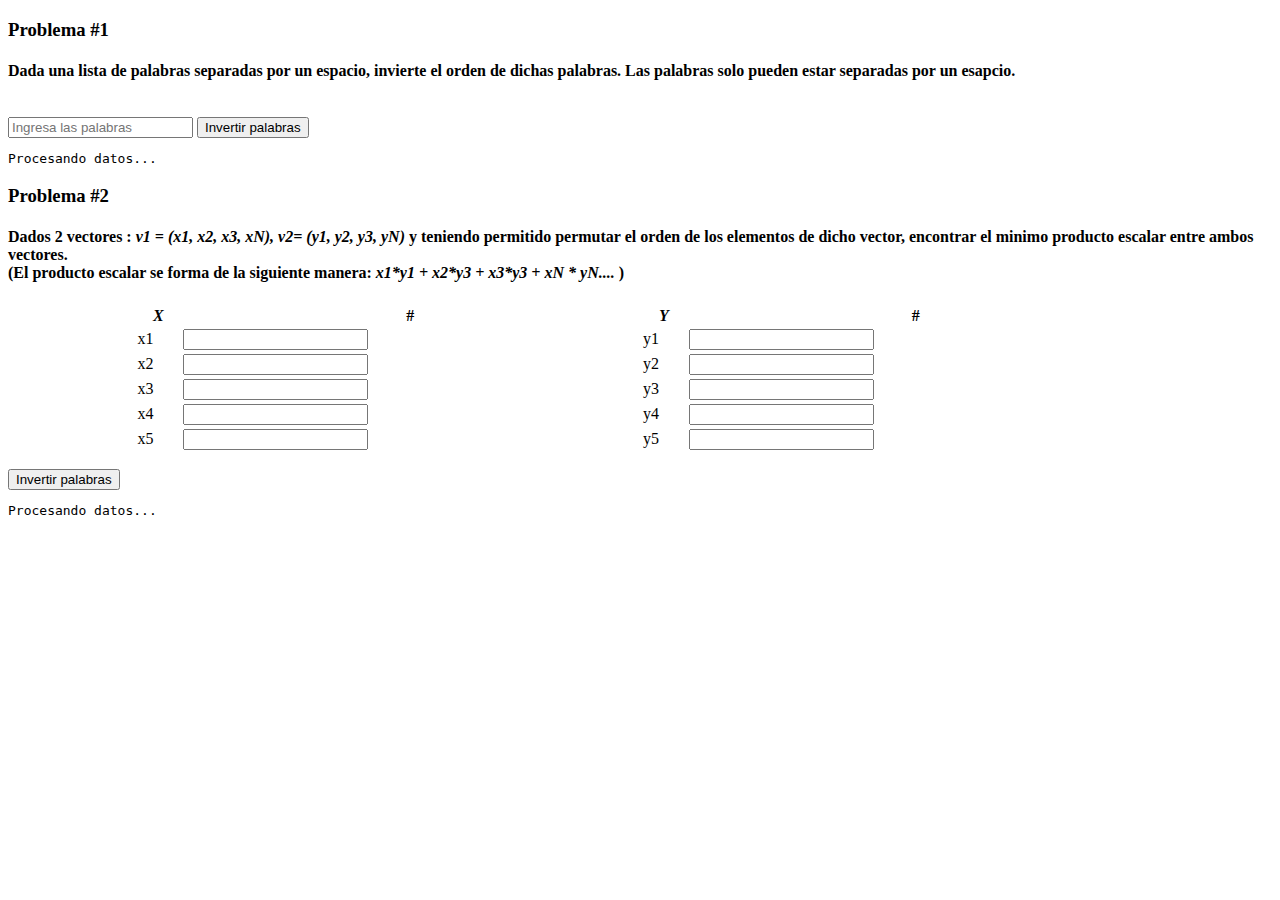
==== algoritmia.html @ 9e31e6a7 "pag algoritmia" ====
<!DOCTYPE html>
<html lang="en">
<head>
    <meta charset="UTF-8">
    <meta http-equiv="X-UA-Compatible" content="IE=edge">
    <meta name="viewport" content="width=device-width, initial-scale=1.0">
    <title>Probemas de Algoritmia</title>
    <link rel="stylesheet" href="">
    <link rel="preconnect" href="https://fonts.gstatic.com">
    <link href="https://fonts.googleapis.com/css2?family=Roboto+Mono:ital,wght@0,400;1,700&display=swap" rel="stylesheet">

</head>
<body>

    <div class="container" >
        <!-- problema 1-->
        <div class="problema-container" >
            <h3 class="problema-title" >Problema #1</h3>
            <h4>
                Dada una lista de palabras separadas por un espacio, invierte
                el orden de dichas palabras. Las palabras solo pueden estar separadas
                por un esapcio.
            </h4>
            <div class="problema-content" >
                <input type="text" class="problema-input" placeholder="Ingresa las palabras
                separadas por un espacio :" id="p1-input">
                <button type="button"" class="problema-button" style="margin-top:1rem;"
                onclick="problema1()" >Invertir palabras</button>
                <pre class="problema-output" id="p1-output"  >Procesando datos...</pre>
            </div>

        </div>   




         <!-- problema 2-->
         <div class="problema-container" >
            <h3 class="problema-title" >Problema #2</h3>
            <h4>
                Dados 2 vectores :
                <em> v1 = (x1, x2, x3, xN),
                    v2= (y1, y2, y3, yN)    </em>
                    y teniendo permitido permutar el orden de los elementos
                    de dicho vector, encontrar el minimo producto escalar entre
                    ambos vectores. 
                    <br>
                    (El producto escalar se forma de la siguiente manera:
                    <em> x1*y1 + x2*y3 + x3*y3 + xN * yN.... </em>
                    )
            </h4>
          
            <div class="problema-content" >

                <div class="tablas" style="width:100%; display:flex; justify-content: center; " >
                    <table class="problema-tabla" style="width:40%" >
                        <thead>
                            <tr>
                                <th><em>X</em></th>
                                <th>#</th>
                            </tr>
                        </thead>
                        <tbody>
                            <tr>
                                <td>x1</td>
                                <td>
                                    <input type="number" class="problema-input" id="p2-x1" >
                                </td>
                            </tr>
                            <tr>
                                <td>x2</td>
                                <td>
                                    <input type="number" class="problema-input" id="p2-x2" >
                                </td>
                            </tr>
                            <tr>
                                <td>x3</td>
                                <td>
                                    <input type="number" class="problema-input" id="p2-x3" >
                                </td>
                            </tr>
                            <tr>
                                <td>x4</td>
                                <td>
                                    <input type="number" class="problema-input" id="p2-x4" >
                                </td>
                            </tr>
                            <tr>
                                <td>x5</td>
                                <td>
                                    <input type="number" class="problema-input" id="p2-x5" >
                                </td>
                            </tr>
                        </tbody>
                    </table>

                    <table class="problema-tabla" style="width:40%" >
                        <thead>
                            <tr>
                                <th><em>Y</em></th>
                                <th>#</th>
                            </tr>
                        </thead>
                        <tbody>
                            <tr>
                                <td>y1</td>
                                <td>
                                    <input type="number" class="problema-input" id="p2-y1" >
                                </td>
                            </tr>
                            <tr>
                                <td>y2</td>
                                <td>
                                    <input type="number" class="problema-input" id="p2-y2" >
                                </td>
                            </tr>
                            <tr>
                                <td>y3</td>
                                <td>
                                    <input type="number" class="problema-input" id="p2-y3" >
                                </td>
                            </tr>
                            <tr>
                                <td>y4</td>
                                <td>
                                    <input type="number" class="problema-input" id="p2-y4" >
                                </td>
                            </tr>
                            <tr>
                                <td>y5</td>
                                <td>
                                    <input type="number" class="problema-input" id="p2-y5" >
                                </td>
                            </tr>
                        </tbody>
                    </table>


                </div>


                
                <button type="button"" class="problema-button" style="margin-top:1rem;"
                onclick="problema2()" >Invertir palabras</button>
                <pre class="problema-output" id="p1-output"  >Procesando datos...</pre>
            </div>

        </div>   



    </div>
    
</body>
</html>
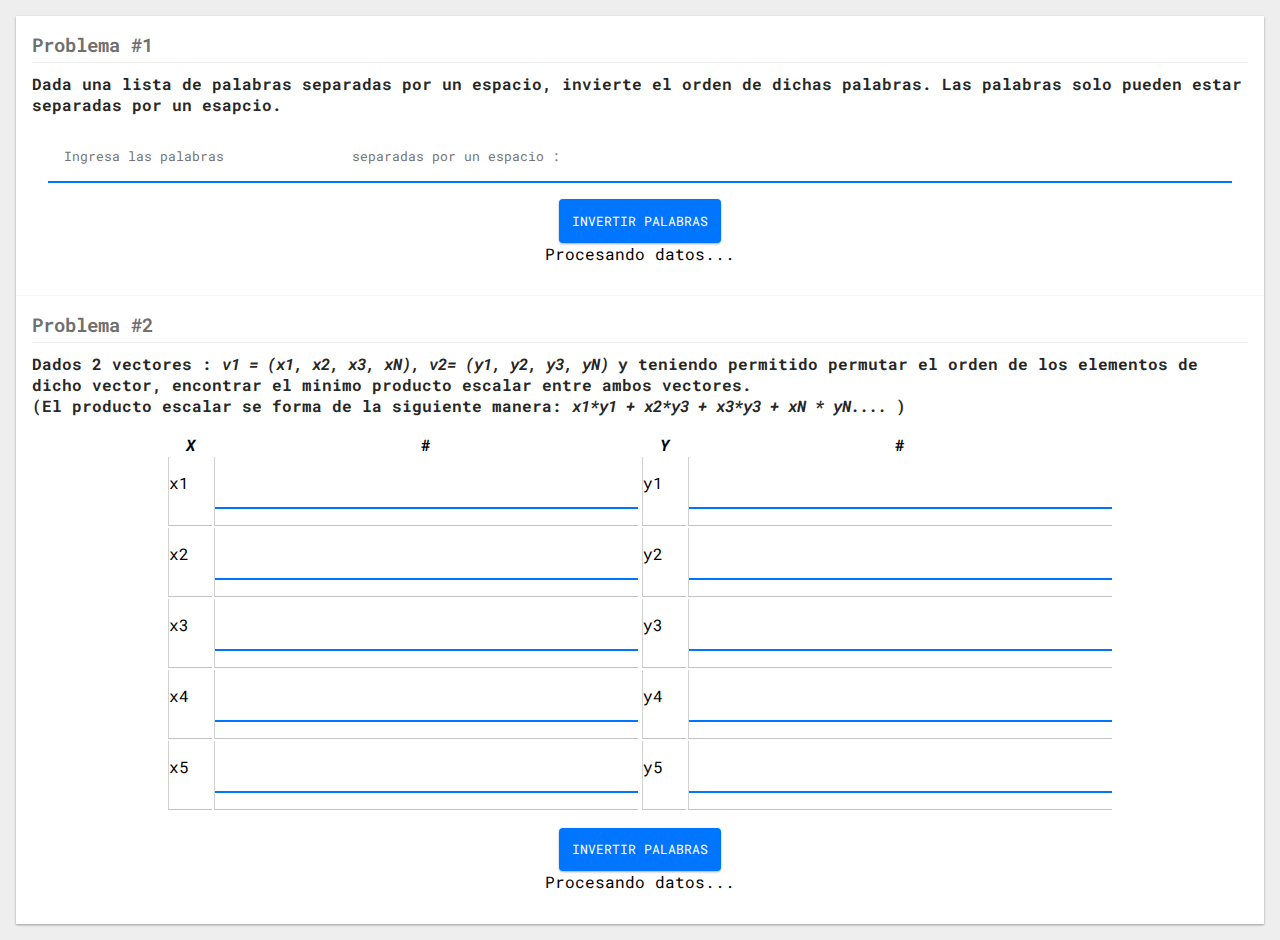
==== commit a0d72e8d: "se agrego css" ====
--- a/algoritmia.html
+++ b/algoritmia.html
@@ -5,7 +5,7 @@
     <meta http-equiv="X-UA-Compatible" content="IE=edge">
     <meta name="viewport" content="width=device-width, initial-scale=1.0">
     <title>Probemas de Algoritmia</title>
-    <link rel="stylesheet" href="">
+    <link rel="stylesheet" href="css/algoritmiacss.css">
     <link rel="preconnect" href="https://fonts.gstatic.com">
     <link href="https://fonts.googleapis.com/css2?family=Roboto+Mono:ital,wght@0,400;1,700&display=swap" rel="stylesheet">
 
--- a/css/algoritmiacss.css
+++ b/css/algoritmiacss.css
@@ -0,0 +1,91 @@
+*{
+    font-family: 'Roboto Mono', monospace;
+    margin:0;
+    padding:0;
+    box-sizing: border-box;
+}
+
+body{
+    margin:0;
+    padding:0;
+    background-color: #eee;
+
+}
+
+h3, h4{
+    color:rgba(0,0,0, 0.87);
+}
+
+.container{
+    width: 100%;
+    padding:1rem;
+    margin:0;
+    display:flex;
+    justify-content: center;
+    align-items: center;
+    flex-flow: column;
+}
+
+.problema-container{
+    background-color: white;
+    padding: 1rem;
+    box-shadow: 0 1px 3px rgba(0,0,0, 0.12), 0 1px 2px rgba(0,0,0, 0.24);
+}
+
+.problema-title{
+    color:rgba(0,0,0, 0.57);
+    padding-bottom: 5px;
+    margin-bottom: 10px;
+    border-bottom: 1px solid #eee;
+}
+
+.problema-content{
+    display:flex;
+    padding: 1rem;
+    justify-content: center;
+    align-items: center;
+    flex-flow: column;
+}
+
+input.problema-input{
+    padding:1rem;
+    color:rgba(0,0,0, 0.57);
+    background:none;
+    border:none;
+    width: 100%;
+    border-bottom: 2px solid rgb(0, 117, 255);
+}
+
+button.problema-button{
+    border:none;
+    background-color: rgb(0, 117, 255);
+    color:white;
+    text-transform: uppercase;
+    font-weight: blod;
+    padding:0.8rem;
+    border-radius: 4px;
+    box-shadow: 0 1px 3px rgba(0,0,0, 0.12), 0 1px 2px rgba(0,0,0, 0.24);
+
+}
+
+
+.problema-ouput{
+    width: 70%;
+    color:rgba(0,0,0, 0.70);
+    font-family: monospace;
+    border: 1px solid #b4b4b4;
+    border-radius: 5px;
+    padding: 1rem;
+    margin-top: 1rem;
+}
+
+table.problema-table{
+    margin:1rem;
+    border: 1px solid rgb(208, 208, 208);
+}
+
+td{
+    border-bottom: 1px solid #c3c3c3;
+    padding-bottom: 1rem;
+    border-left: 1px solid #c3c3c3c3;
+}
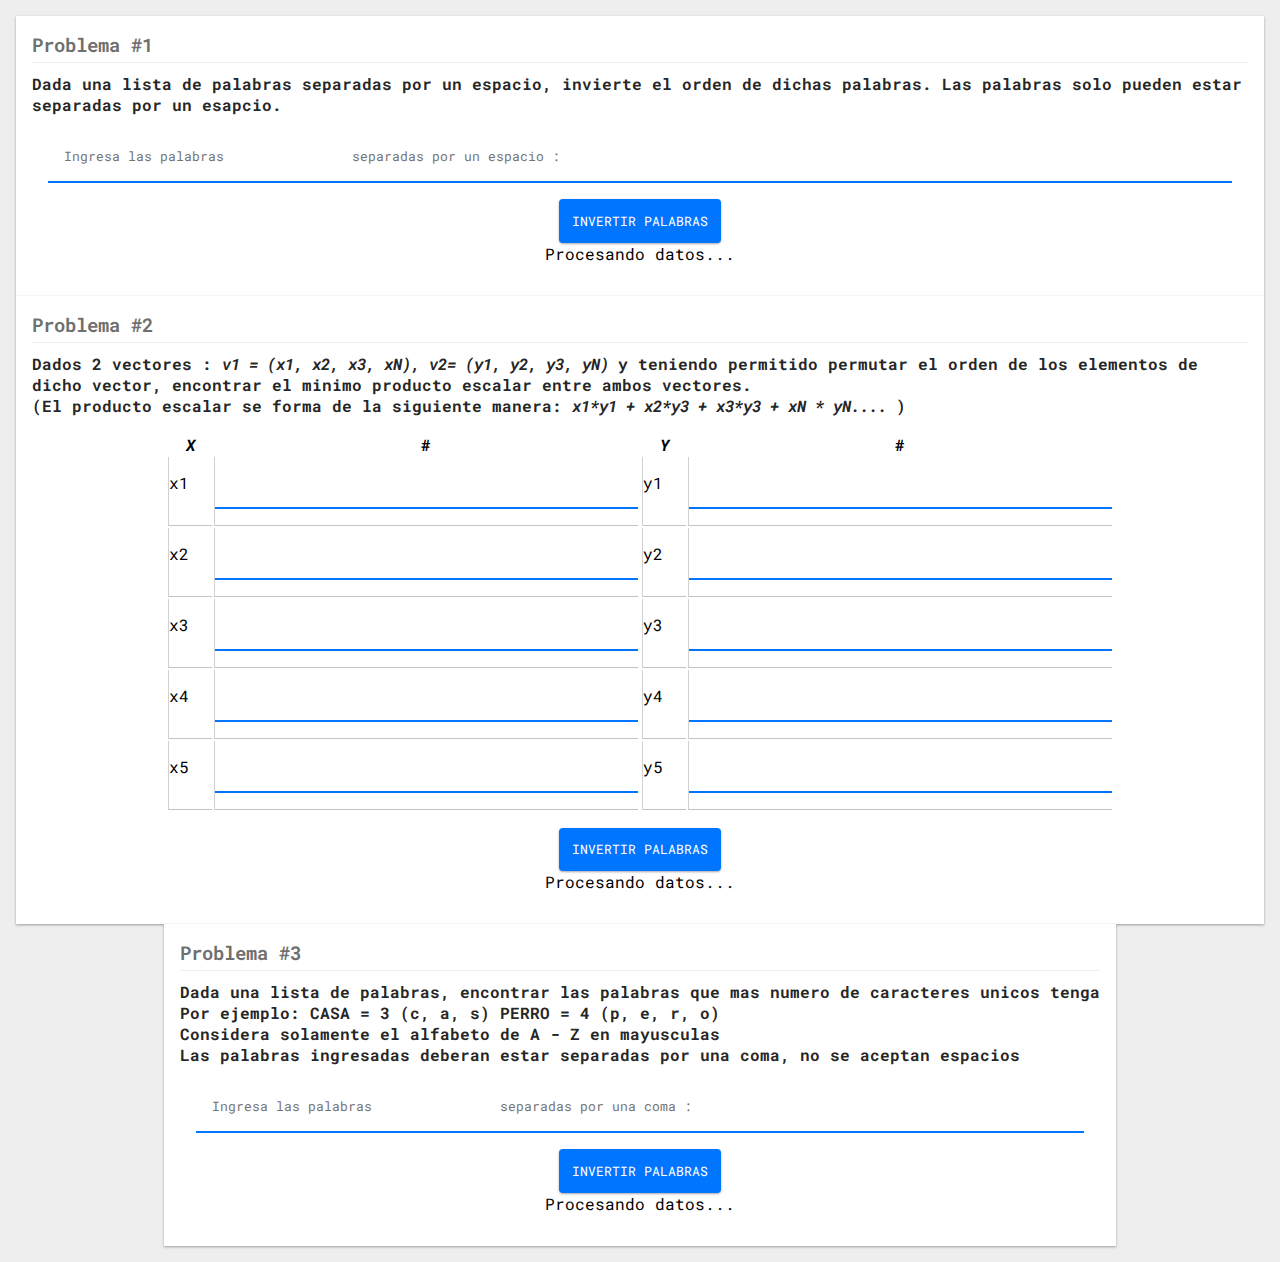
==== commit b41a0c3e: "problema 3" ====
--- a/algoritmia.html
+++ b/algoritmia.html
@@ -147,6 +147,29 @@
 
         </div>   
 
+        <!-- problema 1-->
+        <div class="problema-container" >
+            <h3 class="problema-title" >Problema #3</h3>
+            <h4>
+                Dada una lista de palabras, encontrar las palabras que mas numero
+                de caracteres unicos tenga 
+                <br>
+                Por ejemplo: CASA = 3 (c, a, s)  PERRO = 4 (p, e, r, o)
+                <br>
+                Considera solamente el alfabeto de A - Z en mayusculas
+                <br>
+                Las palabras ingresadas deberan estar separadas por una coma, no se aceptan espacios
+            </h4>
+            <div class="problema-content" >
+                <input type="text" class="problema-input" placeholder="Ingresa las palabras
+                separadas por una coma :" id="p3-input">
+                <button type="button"" class="problema-button" style="margin-top:1rem;"
+                onclick="problema3()" >Invertir palabras</button>
+                <pre class="problema-output" id="p3-output"  >Procesando datos...</pre>
+            </div>
+
+        </div> 
+
 
 
     </div>
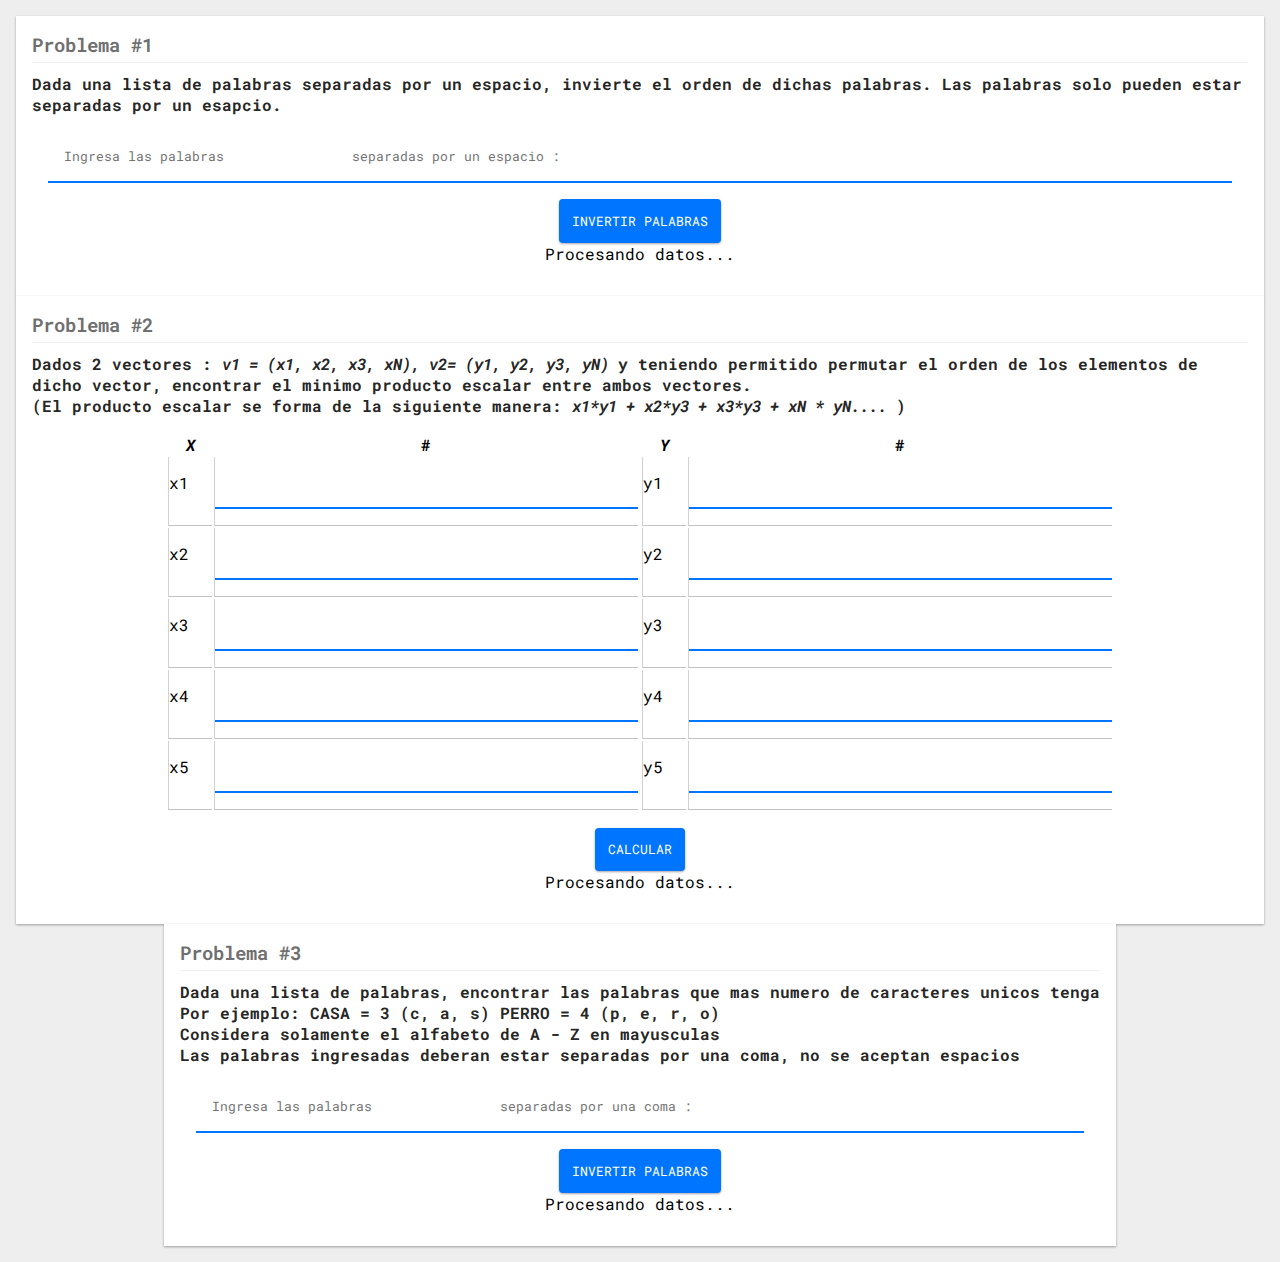
==== commit 80e1e203: "correcion de p2-output" ====
--- a/algoritmia.html
+++ b/algoritmia.html
@@ -141,8 +141,8 @@
 
                 
                 <button type="button"" class="problema-button" style="margin-top:1rem;"
-                onclick="problema2()" >Invertir palabras</button>
-                <pre class="problema-output" id="p1-output"  >Procesando datos...</pre>
+                onclick="problema2()" >Calcular</button>
+                <pre class="problema-output" id="p2-output"  >Procesando datos...</pre>
             </div>
 
         </div>   
@@ -173,6 +173,8 @@
 
 
     </div>
+
+    <script src="js/algoritmia.js" ></script>
     
 </body>
 </html>